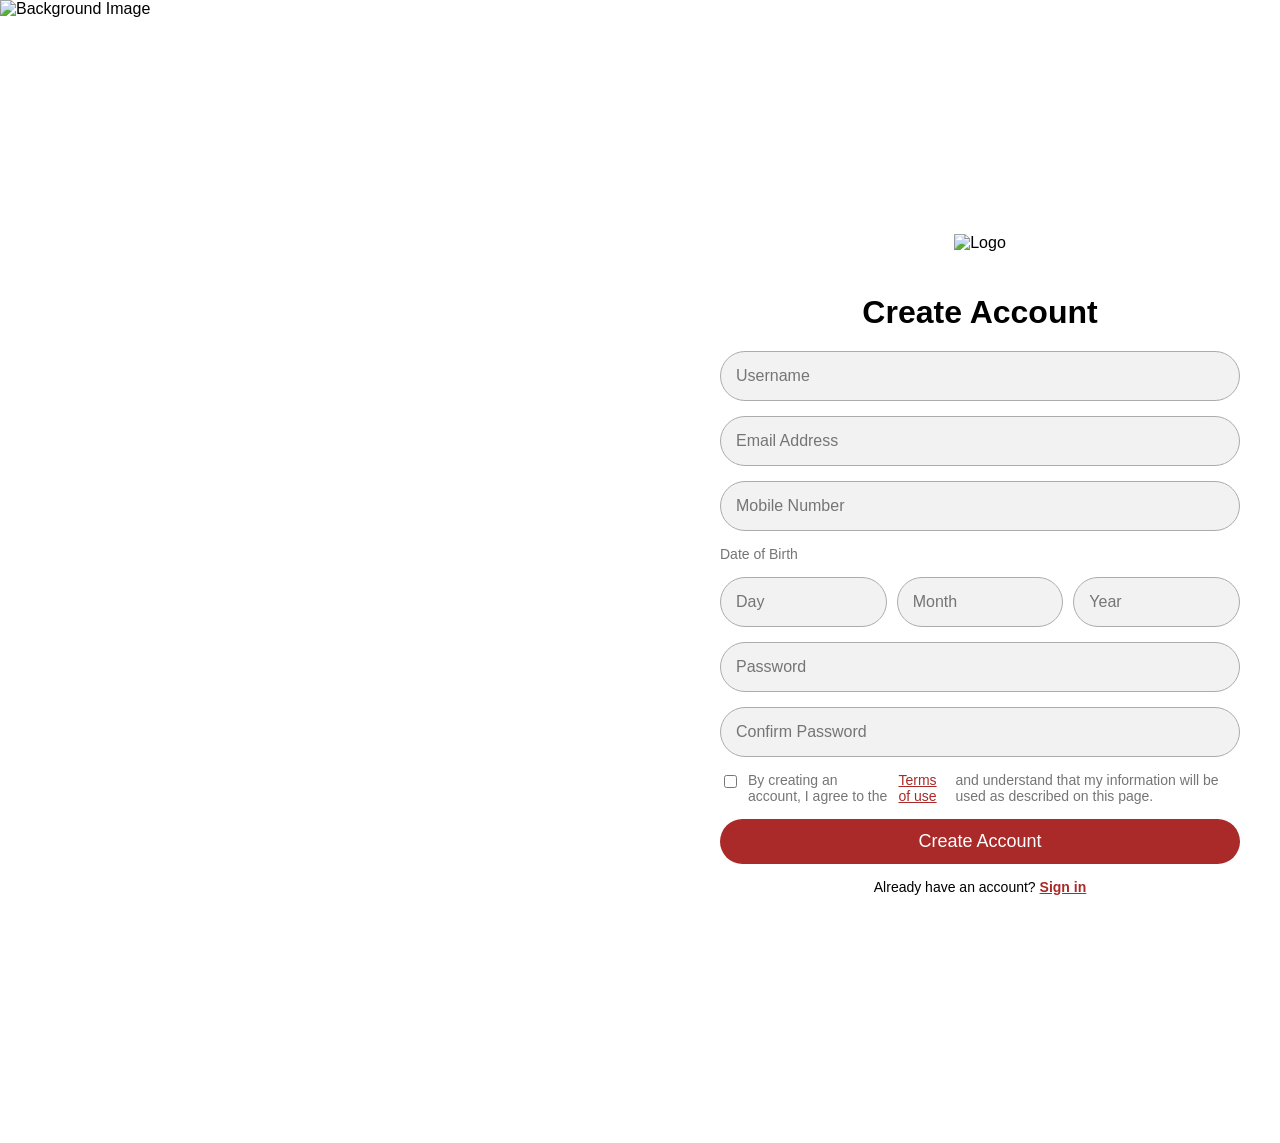
==== create Account/index.html @ d6abba4c "...................." ====
<!DOCTYPE html>
<html lang="en">
<head>
    <meta charset="UTF-8">
    <meta name="viewport" content="width=device-width, initial-scale=1.0">
    <title>Create Account</title>
    <link rel="stylesheet" href="style.css">
</head>
<body>
    <div class="desktop">
        
        
        <div class="image-side">
            <img class="bacc" src="img/bacc 1.png" alt="Background Image">
        </div>

        
        <div class="container">
            <img class="logo" src="img/logo 1.png" alt="Logo">

            <h1>Create Account</h1>

            <form class="form">
                <input type="text" placeholder="Username" required>
                <input type="email" placeholder="Email Address" required>
                <input type="tel" placeholder="Mobile Number" required>
                
                <label class="dob-label">Date of Birth</label>
                <div class="dob">
                    <input type="number" placeholder="Day" min="1" max="31">
                    <input type="number" placeholder="Month" min="1" max="12">
                    <input type="number" placeholder="Year" min="1900" max="2100">
                </div>

                <input type="password" placeholder="Password" required>
                <input type="password" placeholder="Confirm Password" required>

                <label class="terms">
                    <input type="checkbox" required>
                    By creating an account, I agree to the 
                    <a href="#">Terms of use</a> and understand that my information will be used as described on this page.
                </label>

                <button type="submit" class="btn">Create Account</button>
            </form>

            <p class="signin-text">
                Already have an account?
                <a href="#" class="signin-link">Sign in</a>
            </p>
        </div>
    </div>
</body>
</html>
---- create Account/style.css ----
@import url("https://cdnjs.cloudflare.com/ajax/libs/meyer-reset/2.0/reset.min.css");

* {
    box-sizing: border-box;
    font-family: Arial, sans-serif;
}

body {
    margin: 0;
    background: #fff;
    min-height: 100vh;
}

.desktop {
    display: flex;
    width: 100%;
    min-height: 100vh;
}


.image-side {
    flex: 1;
    display: flex;
    height: 127vh; 
}

.bacc {
    width: 95%;
    height: 100%;
    object-fit:fill; 
}


.container {
    flex: 1;
    padding: 40px;
    display: flex;
    flex-direction: column;
    justify-content: center;
    max-width: 600px;
    margin: auto;
}

.logo {
    display: block;
    max-width: 150px;
    margin: 0 auto 20px;
}

h1 {
    text-align: center;
    font-size: 32px;
    margin-bottom: 20px;
}

.form {
    display: flex;
    flex-direction: column;
    gap: 15px;
}

input[type="text"],
input[type="email"],
input[type="tel"],
input[type="password"],
input[type="number"] {
    width: 100%;
    padding: 15px;
    border-radius: 30px;
    border: 1px solid #acacac;
    background: #f2f2f2;
    font-size: 16px;
}

.dob {
    display: flex;
    gap: 10px;
}

.dob-label {
    font-size: 14px;
    color: #767575;
}

.terms {
    font-size: 14px;
    color: #767575;
    display: flex;
    align-items: flex-start;
    gap: 8px;
}

.terms a {
    color: #a92a28;
}

.btn {
    background: #a92a28;
    color: white;
    border: none;
    border-radius: 30px;
    padding: 12px;
    font-size: 18px;
    cursor: pointer;
}

.btn:hover {
    background: #8b2220;
}

.signin-text {
    text-align: center;
    font-size: 14px;
    margin-top: 15px;
}

.signin-link {
    color: #a92a28;
    font-weight: bold;
}


@media (max-width: 1024px) {
    .image-side {
        display: none;
    }

    .container {
        max-width: 100%;
        padding: 20px;
    }
}
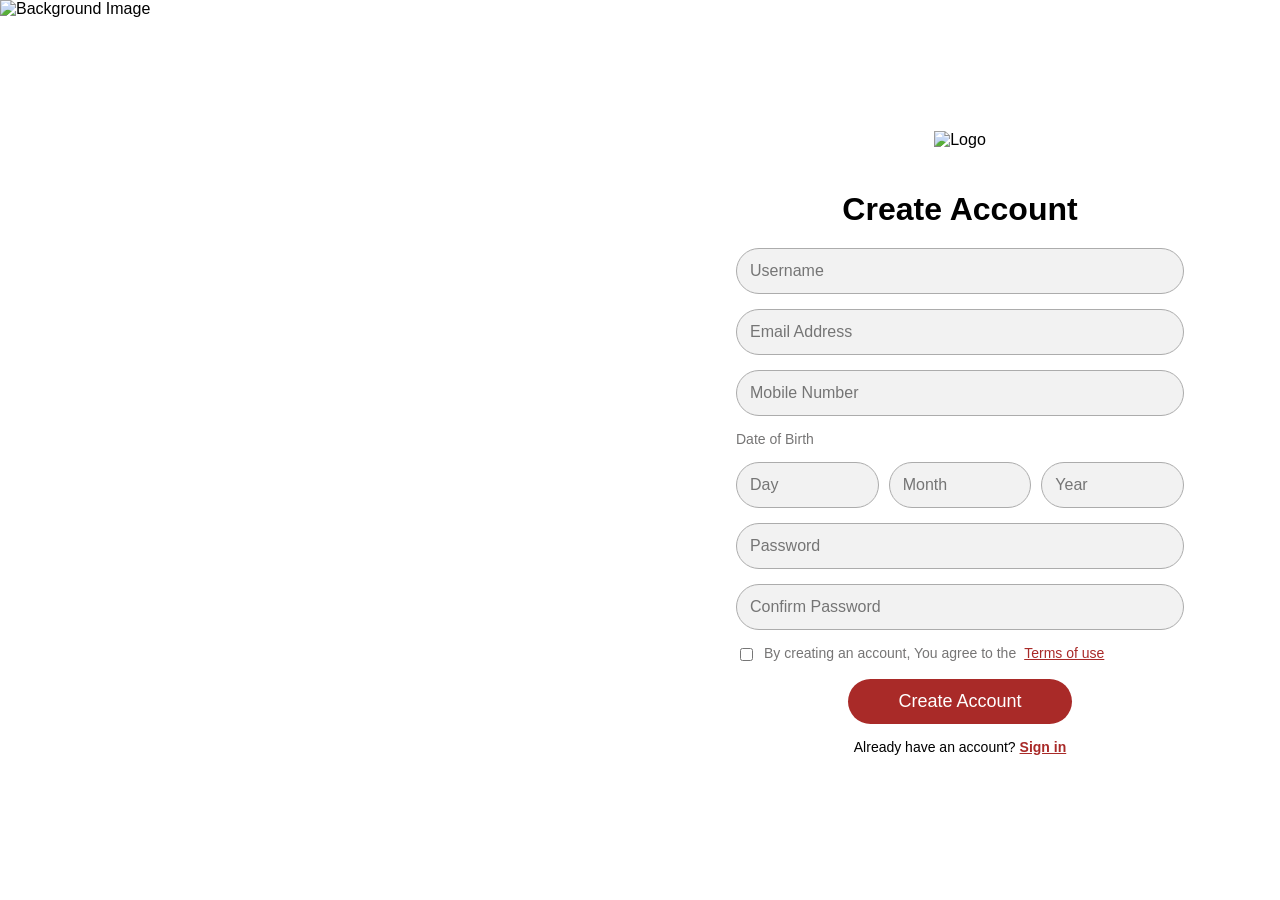
==== commit 75b9d790: "Changed styling and functionality I made little changes to the styling of the forms and also made th" ====
--- a/create Account/index.html
+++ b/create Account/index.html
@@ -37,8 +37,8 @@
 
                 <label class="terms">
                     <input type="checkbox" required>
-                    By creating an account, I agree to the 
-                    <a href="#">Terms of use</a> and understand that my information will be used as described on this page.
+                    By creating an account, You agree to the 
+                    <a href="#">Terms of use</a>
                 </label>
 
                 <button type="submit" class="btn">Create Account</button>
@@ -46,7 +46,7 @@
 
             <p class="signin-text">
                 Already have an account?
-                <a href="#" class="signin-link">Sign in</a>
+                <a href="../Sign in/index.html" class="signin-link">Sign in</a>
             </p>
         </div>
     </div>
--- a/create Account/style.css
+++ b/create Account/style.css
@@ -21,7 +21,7 @@
 .image-side {
     flex: 1;
     display: flex;
-    height: 127vh; 
+    height: 100vh; 
 }
 
 .bacc {
@@ -37,8 +37,9 @@
     display: flex;
     flex-direction: column;
     justify-content: center;
-    max-width: 600px;
+    max-width: 50%;
     margin: auto;
+    height: 100vh;
 }
 
 .logo {
@@ -57,6 +58,8 @@
     display: flex;
     flex-direction: column;
     gap: 15px;
+    padding-right: 10%;
+    padding-left: 10%;
 }
 
 input[type="text"],
@@ -65,7 +68,7 @@
 input[type="password"],
 input[type="number"] {
     width: 100%;
-    padding: 15px;
+    padding: 13px;
     border-radius: 30px;
     border: 1px solid #acacac;
     background: #f2f2f2;
@@ -101,6 +104,9 @@
     border-radius: 30px;
     padding: 12px;
     font-size: 18px;
+    width: 50%;
+    position: relative;
+    left: 25%;
     cursor: pointer;
 }
 
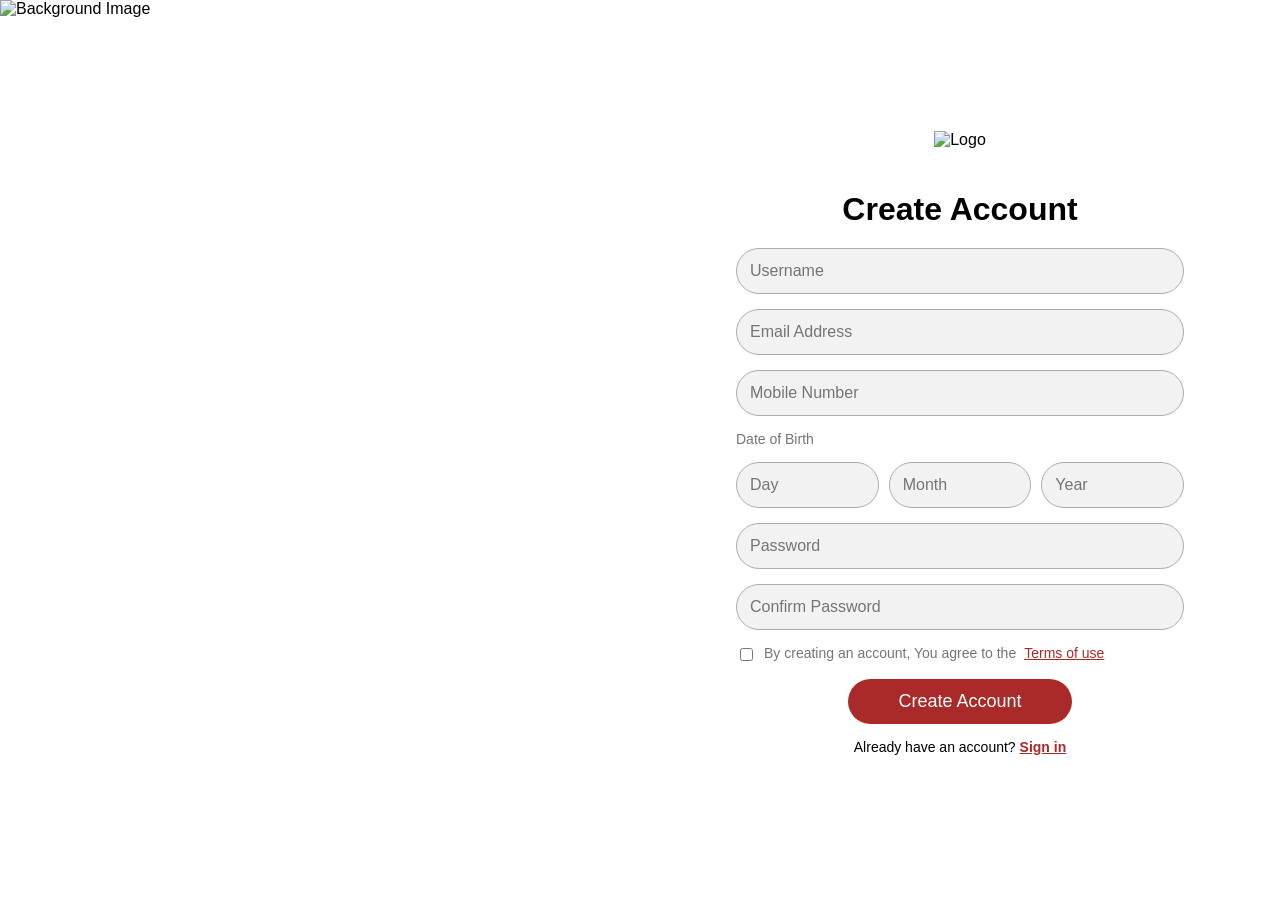
==== commit a40a6e2a: "." ====
--- a/create Account/index.html
+++ b/create Account/index.html
@@ -20,20 +20,20 @@
 
             <h1>Create Account</h1>
 
-            <form class="form">
-                <input type="text" placeholder="Username" required>
-                <input type="email" placeholder="Email Address" required>
-                <input type="tel" placeholder="Mobile Number" required>
+            <form class="form" action="/includes/formhandler.inc.php" method="post">
+                <input type="text" name="username" placeholder="Username" required>
+                <input type="email" name="email" placeholder="Email Address" required>
+                <input type="tel" name="phoneNumber" placeholder="Mobile Number" required>
                 
                 <label class="dob-label">Date of Birth</label>
                 <div class="dob">
-                    <input type="number" placeholder="Day" min="1" max="31">
-                    <input type="number" placeholder="Month" min="1" max="12">
-                    <input type="number" placeholder="Year" min="1900" max="2100">
+                    <input type="number" name="day" placeholder="Day" min="1" max="31">
+                    <input type="number" name="month" placeholder="Month" min="1" max="12">
+                    <input type="number" name="year" placeholder="Year" min="1900" max="2100">
                 </div>
 
-                <input type="password" placeholder="Password" required>
-                <input type="password" placeholder="Confirm Password" required>
+                <input type="password" name="password" placeholder="Password" required>
+                <input type="password" name="confirm_password" placeholder="Confirm Password" required>
 
                 <label class="terms">
                     <input type="checkbox" required>
